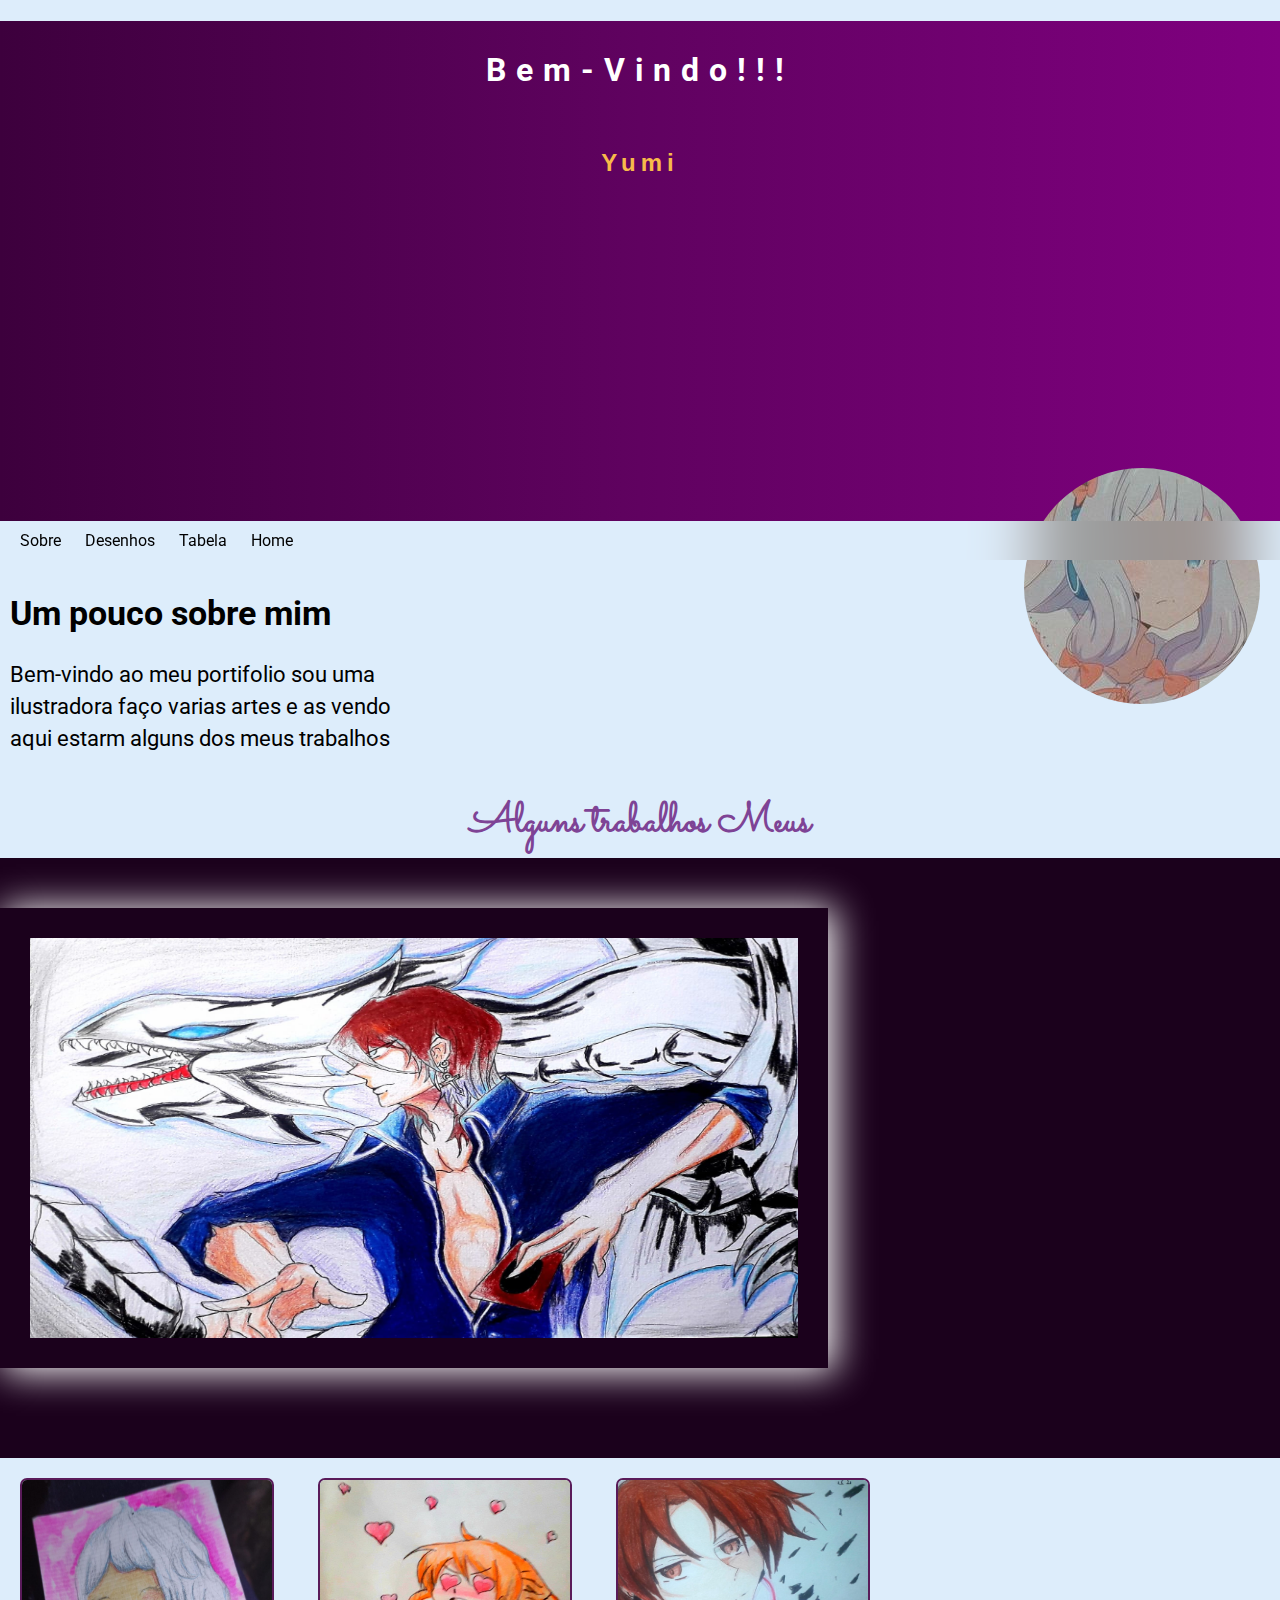
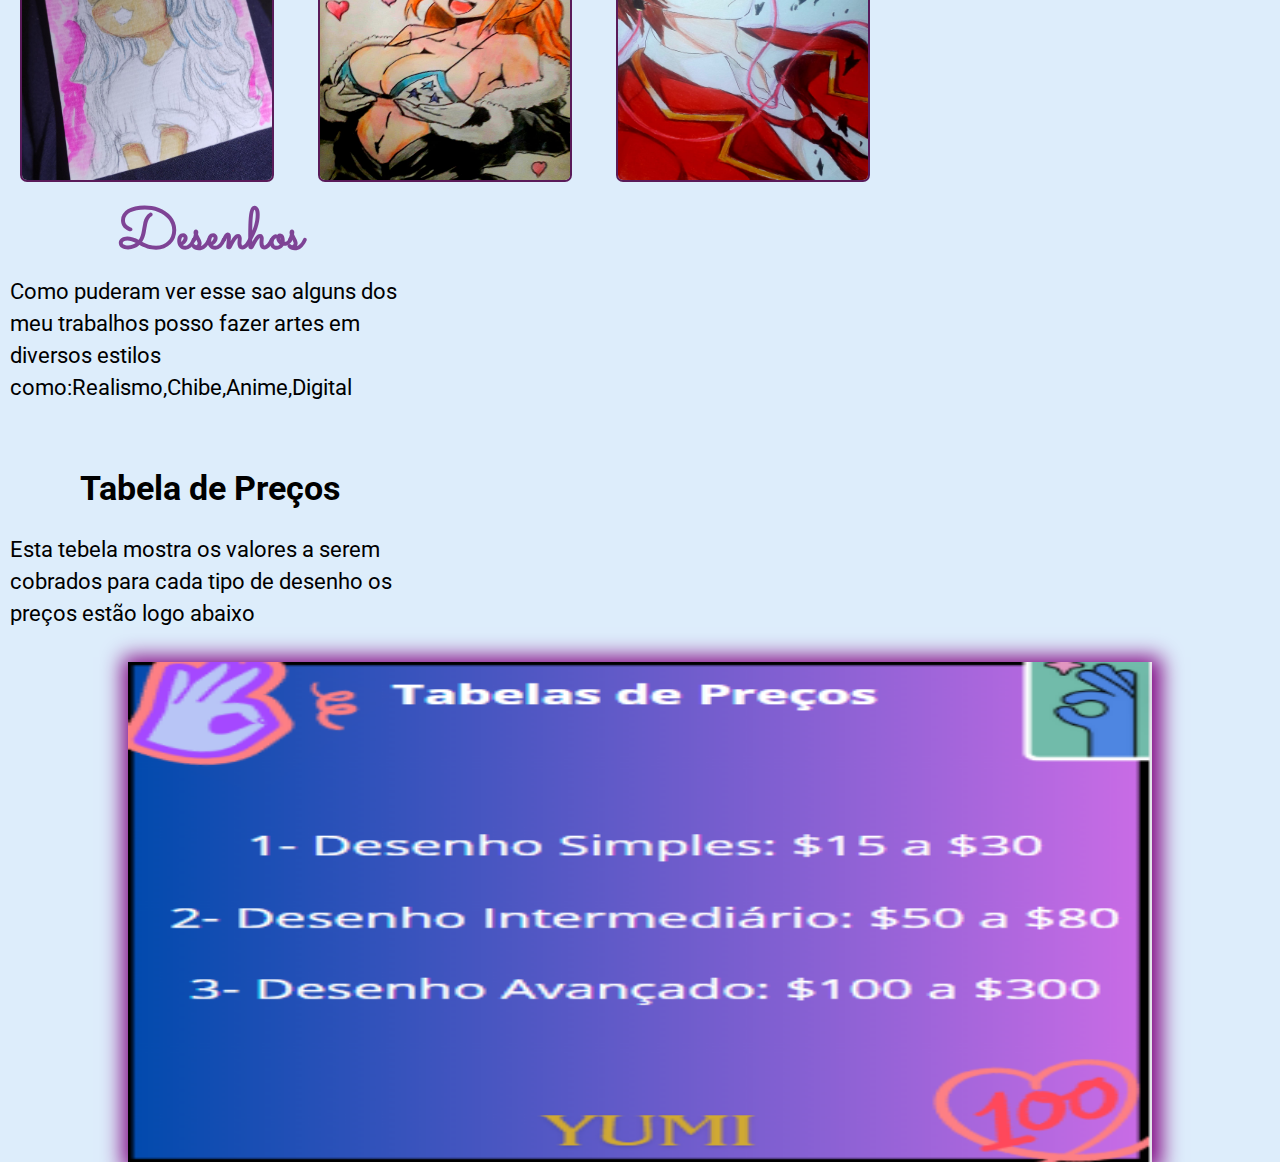
==== index.html @ 0627cec4 "atualizado" ====
<!DOCTYPE html>
<html lang="Pt-br">
<head>
    <meta charset="UTF-8">
    <meta name="viewport" content="width=device-width, initial-scale=1.0">
    <link rel="stylesheet" href="style.css">
    <title>Yumi</title>
</head>
<body>
    <header>
        <img src="image/perfil.jpg" alt="">
        <h1>Bem-Vindo!!!</h1>
        <h2>Yumi</h2>
    </header>
    <nav>
        <a href="#sobre">Sobre</a>
        <a href="#dral">Desenhos</a>
        <a href="#tabela">Tabela</a>
        <a href="#">Home</a>
    </nav>
    <div class="info">
        <h2 id="sobre">Um pouco sobre mim</h2>
        <p>Bem-vindo ao meu portifolio sou uma ilustradora faço varias artes e as vendo aqui estarm alguns dos meus trabalhos </p>
    </div>
    <div class="painel">
        <h2>Alguns trabalhos Meus</h2>
        <div class="artes">
            <div class="fundo">
                <img class="price" src="image/desnhos/kaiba.jpg" alt="">
            </div>
           <div class="desenhos">
               <img src="image/desnhos/yumi.jpg" alt=""> 
               <img src="image/desnhos/nami.jpg" alt="">
               <img src="image/desnhos/yuki.jpg" alt="">
           </div>
        </div>
       <div class="info">
         <h2 id="dral">Desenhos</h2>
            <p>Como puderam ver esse sao alguns dos meu trabalhos posso fazer artes em diversos estilos como:Realismo,Chibe,Anime,Digital</p>
       </div>

    </div>
   
        <div class="info" id="center">
            <h2>Tabela de Preços</h2>
            <p>Esta tebela mostra os valores a serem cobrados para cada tipo de desenho os preços estão logo abaixo</p>
        
        </div>
    
    <img id="tabela" src="image/feito.png" alt="">

</body>
</html>
---- style.css ----
@import url('https://fonts.googleapis.com/css2?family=Mystery+Quest&family=Roboto:ital,wght@0,100;0,300;0,400;0,500;0,700;0,900;1,100;1,300;1,400;1,500;1,700;1,900&display=swap');

@import url('https://fonts.googleapis.com/css2?family=Sacramento&display=swap');



body{
    background-color: rgb(221, 237, 251);
    margin: 0;
    padding: 0;
    font-family: 'roboto','san-serif';
}
header{
    color: white;
    text-align: center;
    background-image: linear-gradient(to left,purple,rgb(96, 2, 96),rgb(61, 0, 61));
    height: 500px;
    width: 100%;
}
header h1{
    font-family: 'Roboto';
    font-weight: bold;
    font-size: 2em;
  padding-top: 30px;
  letter-spacing: 10px;  
}
header h2{
    margin-top: 60px;
    color: rgb(247, 186, 74);
    letter-spacing: 5px;
    font-family: Arial, Helvetica, sans-serif;
}
header img{
    top: 52%;
    right: 20px;
    position: absolute;
    border-radius: 50%;
}
nav{
  
    width: 100%;
    top: 20px;
    position: static;
    background-color: transparent;
    backdrop-filter: blur(30px);
    padding: 10px;

}
nav a{
    margin: 10px;
    text-decoration: none;
    color: rgb(0, 0, 0);
    transition-duration: 0.5s;
}
nav a:hover{
    color: rgb(151, 74, 151);
    font-weight: BOLD;
    font-size: 21px;
}
#sobre:target{

}
#dral:target{

}
#tabela:target{
    
}
.info{
    max-width: 400px;
    padding: 10px;
    line-height: 32px;
    font-size: 1.4em;
    position: relative;
    transition-duration: 2s;
    animation: anima 3s linear;
}

#center h2{
    text-align: center;
}
#tabela{
    box-shadow: 2px 2px 20px 7px purple;
    position: absolute;
    right: 10%;
    width: 80%;
    height: 500px;

}
.info h2:hover{
    animation: anima 3s linear;
}
.info p:hover{
    animation: anima 3s linear;
}
@keyframes anima {
  
    50%{
        opacity:20% ;
        left: 100px;
    }
    75%{
        left: 60px;
        opacity:50% 
    }
    100%{
        opacity: 100%;
        left: 0;
    }
}
.painel h2{
    margin: 5px;
    font-size: 2.6em;
    font-family: 'Sacramento', cursive;
    text-align: center;
    color:rgb(126, 67, 149);
}
.fundo{
    background-color: rgb(27, 1, 28);
    height: 600px;
    width: 100%;
}
.price{
    transition-duration: 1s;
    box-shadow: 5px 2px 36px 2px white;
   position: absolute;
    padding: 30px;
    margin-top: 50px;
    width: 60%;
    height: 400px;
    animation: arte 4s infinite;

}
.price:hover{
    width: 70%;
    height: 450px;
}
@keyframes arte{
  
    20%{
        left: 30px;
    }
    50%{
        left: 0;
    }
}
.desenhos img{
    border-radius: 7px;
    border: 2px solid rgb(89, 27, 89);
    margin: 10px;
    width: 250px;
    height: 300px;
    position: relative;
    display: inline;
    margin: 20px;
    transition-duration: 1s;
}
.desenhos img:hover{
    width: 270px;
    height: 330px;
}
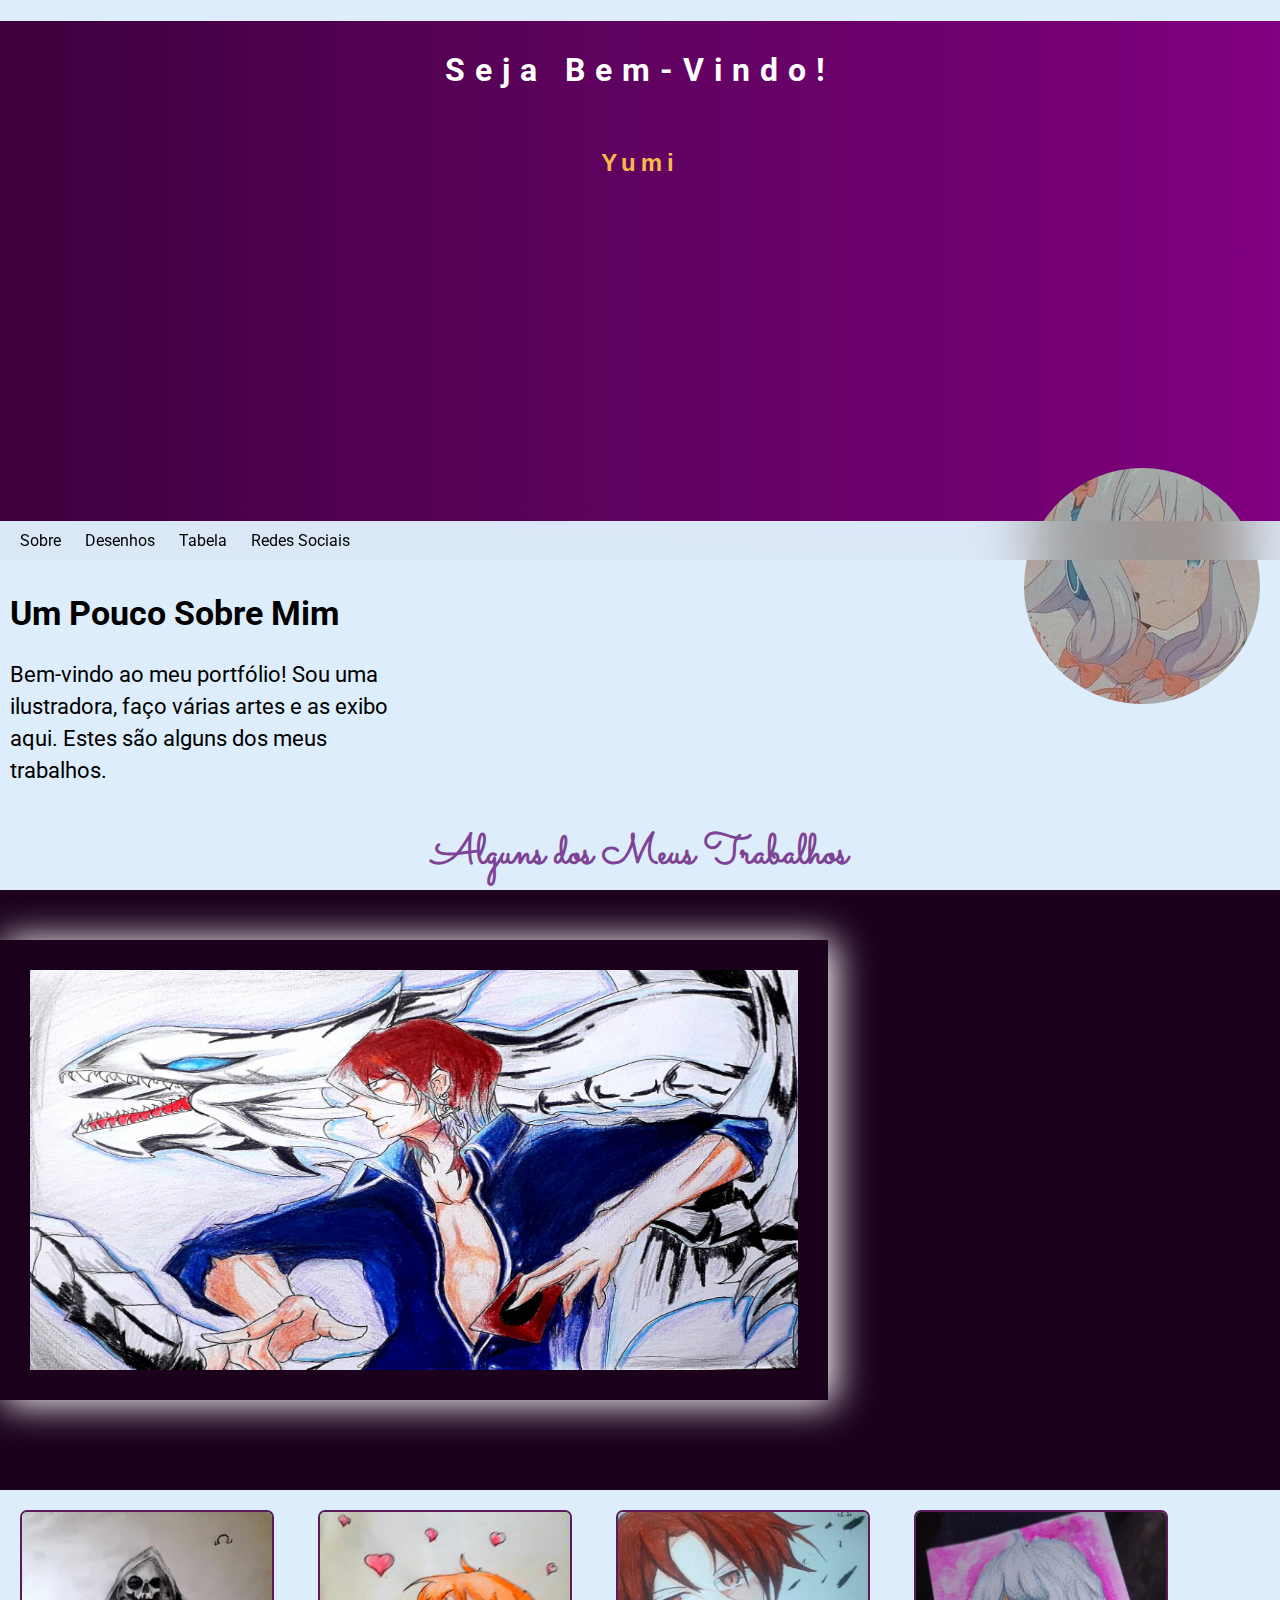
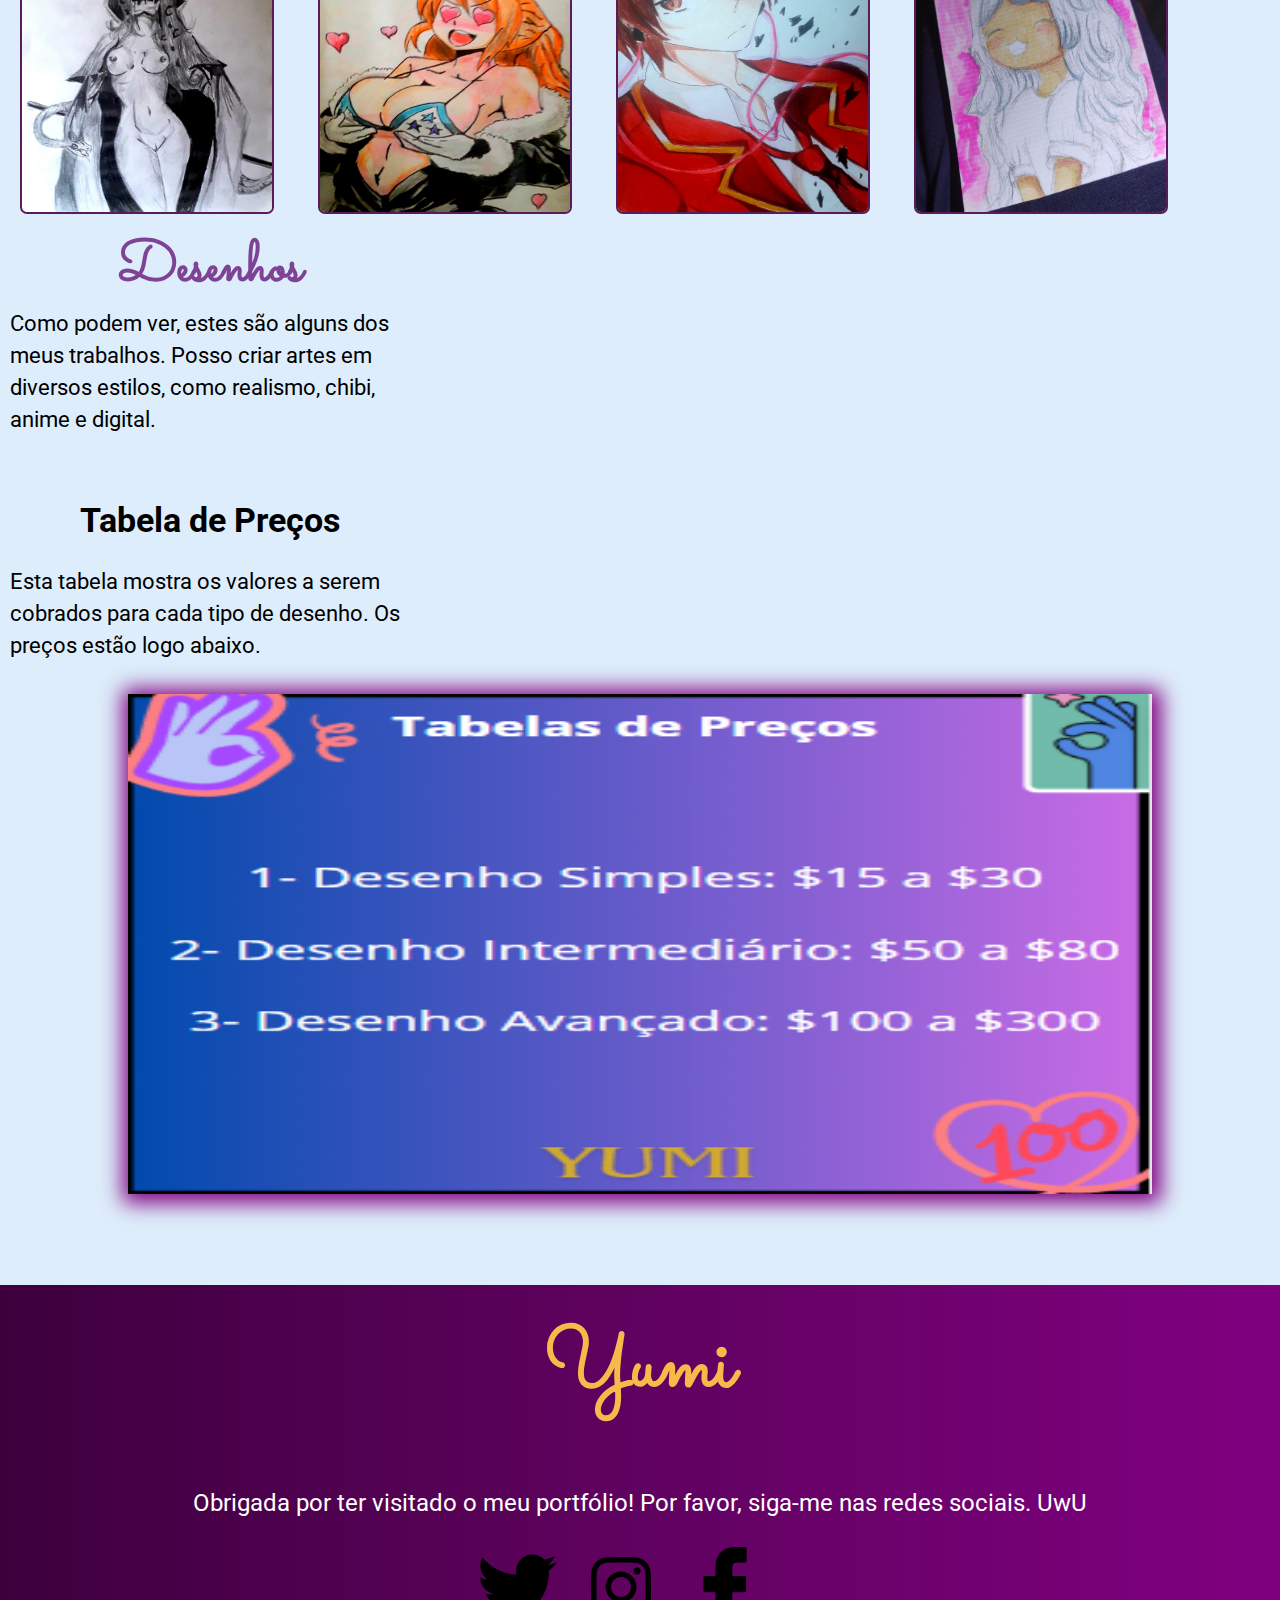
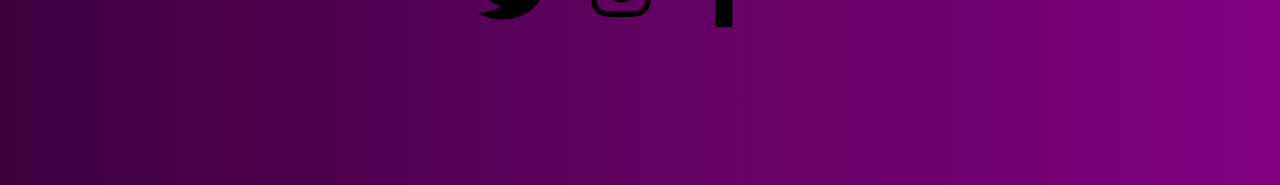
==== commit 5eacf5ea: "atualizei mais" ====
--- a/index.html
+++ b/index.html
@@ -1,5 +1,5 @@
 <!DOCTYPE html>
-<html lang="Pt-br">
+<html lang="pt-BR">
 <head>
     <meta charset="UTF-8">
     <meta name="viewport" content="width=device-width, initial-scale=1.0">
@@ -9,45 +9,52 @@
 <body>
     <header>
         <img src="image/perfil.jpg" alt="">
-        <h1>Bem-Vindo!!!</h1>
+        <h1>Seja Bem-Vindo!</h1>
         <h2>Yumi</h2>
     </header>
     <nav>
         <a href="#sobre">Sobre</a>
         <a href="#dral">Desenhos</a>
         <a href="#tabela">Tabela</a>
-        <a href="#">Home</a>
+        <a href="#final">Redes Sociais</a>
     </nav>
     <div class="info">
-        <h2 id="sobre">Um pouco sobre mim</h2>
-        <p>Bem-vindo ao meu portifolio sou uma ilustradora faço varias artes e as vendo aqui estarm alguns dos meus trabalhos </p>
+        <h2 id="sobre">Um Pouco Sobre Mim</h2>
+        <p>Bem-vindo ao meu portfólio! Sou uma ilustradora, faço várias artes e as exibo aqui. Estes são alguns dos meus trabalhos.</p>
     </div>
     <div class="painel">
-        <h2>Alguns trabalhos Meus</h2>
+        <h2>Alguns dos Meus Trabalhos</h2>
         <div class="artes">
             <div class="fundo">
                 <img class="price" src="image/desnhos/kaiba.jpg" alt="">
             </div>
            <div class="desenhos">
-               <img src="image/desnhos/yumi.jpg" alt=""> 
-               <img src="image/desnhos/nami.jpg" alt="">
+               <img src="image/desnhos/morte.jpg" alt="">
+               <img src="image/desnhos/nami.jpg" alt=""> 
                <img src="image/desnhos/yuki.jpg" alt="">
+               <img src="image/desnhos/yumi.jpg" alt="">
            </div>
         </div>
        <div class="info">
          <h2 id="dral">Desenhos</h2>
-            <p>Como puderam ver esse sao alguns dos meu trabalhos posso fazer artes em diversos estilos como:Realismo,Chibe,Anime,Digital</p>
+            <p>Como podem ver, estes são alguns dos meus trabalhos. Posso criar artes em diversos estilos, como realismo, chibi, anime e digital.</p>
        </div>
-
     </div>
    
-        <div class="info" id="center">
-            <h2>Tabela de Preços</h2>
-            <p>Esta tebela mostra os valores a serem cobrados para cada tipo de desenho os preços estão logo abaixo</p>
-        
-        </div>
+    <div class="info" id="center">
+        <h2>Tabela de Preços</h2>
+        <p>Esta tabela mostra os valores a serem cobrados para cada tipo de desenho. Os preços estão logo abaixo.</p>
+    </div>
     
     <img id="tabela" src="image/feito.png" alt="">
-
+    <div class="mais" id="final">
+        <h1>Yumi</h1>
+        <p>Obrigada por ter visitado o meu portfólio! Por favor, siga-me nas redes sociais. UwU</p>
+        <div id="social">
+            <a href=""><img src="image/social/twiter.png" alt=""></a>
+            <a href=""><img src="image/social/insta.png" alt=""></a>
+            <a href=""><img src="image/social/face.png" alt=""></a>
+        </div>
+    </div>
 </body>
-</html>+</html>
--- a/style.css
+++ b/style.css
@@ -2,7 +2,9 @@
 
 @import url('https://fonts.googleapis.com/css2?family=Sacramento&display=swap');
 
-
+:root{
+ --curso:'Sacramento'
+}
 
 body{
     background-color: rgb(221, 237, 251);
@@ -66,6 +68,9 @@
 #tabela:target{
     
 }
+#final:target{
+
+}
 .info{
     max-width: 400px;
     padding: 10px;
@@ -80,9 +85,10 @@
     text-align: center;
 }
 #tabela{
+    margin-bottom: 30px;
     box-shadow: 2px 2px 20px 7px purple;
-    position: absolute;
-    right: 10%;
+    position: relative;
+    left: 10%;
     width: 80%;
     height: 500px;
 
@@ -158,4 +164,38 @@
 .desenhos img:hover{
     width: 270px;
     height: 330px;
-}+}
+.mais{
+    color: white;
+    height: 500px;
+    width: 100%;
+    background-image: linear-gradient(to left,purple,rgb(96, 2, 96),rgb(61, 0, 61));
+}
+.mais h1{
+    padding-top: 20px;
+    font-size: 5.4em;
+    text-align: center;
+    color: rgb(247, 186, 74);
+    font-family: var(--curso);
+}
+.mais p{
+    font-size: 24px;
+    text-align: center;
+}
+#social{
+    align-items: center;
+    margin: 30px;
+    
+}
+#social img{
+    display: inline;
+    margin-left: 20px;
+    left: 35%;
+    position: relative;
+    width: 80px;
+    transition-duration: 1s;
+
+}
+#social img:hover{
+    width: 100px;
+}
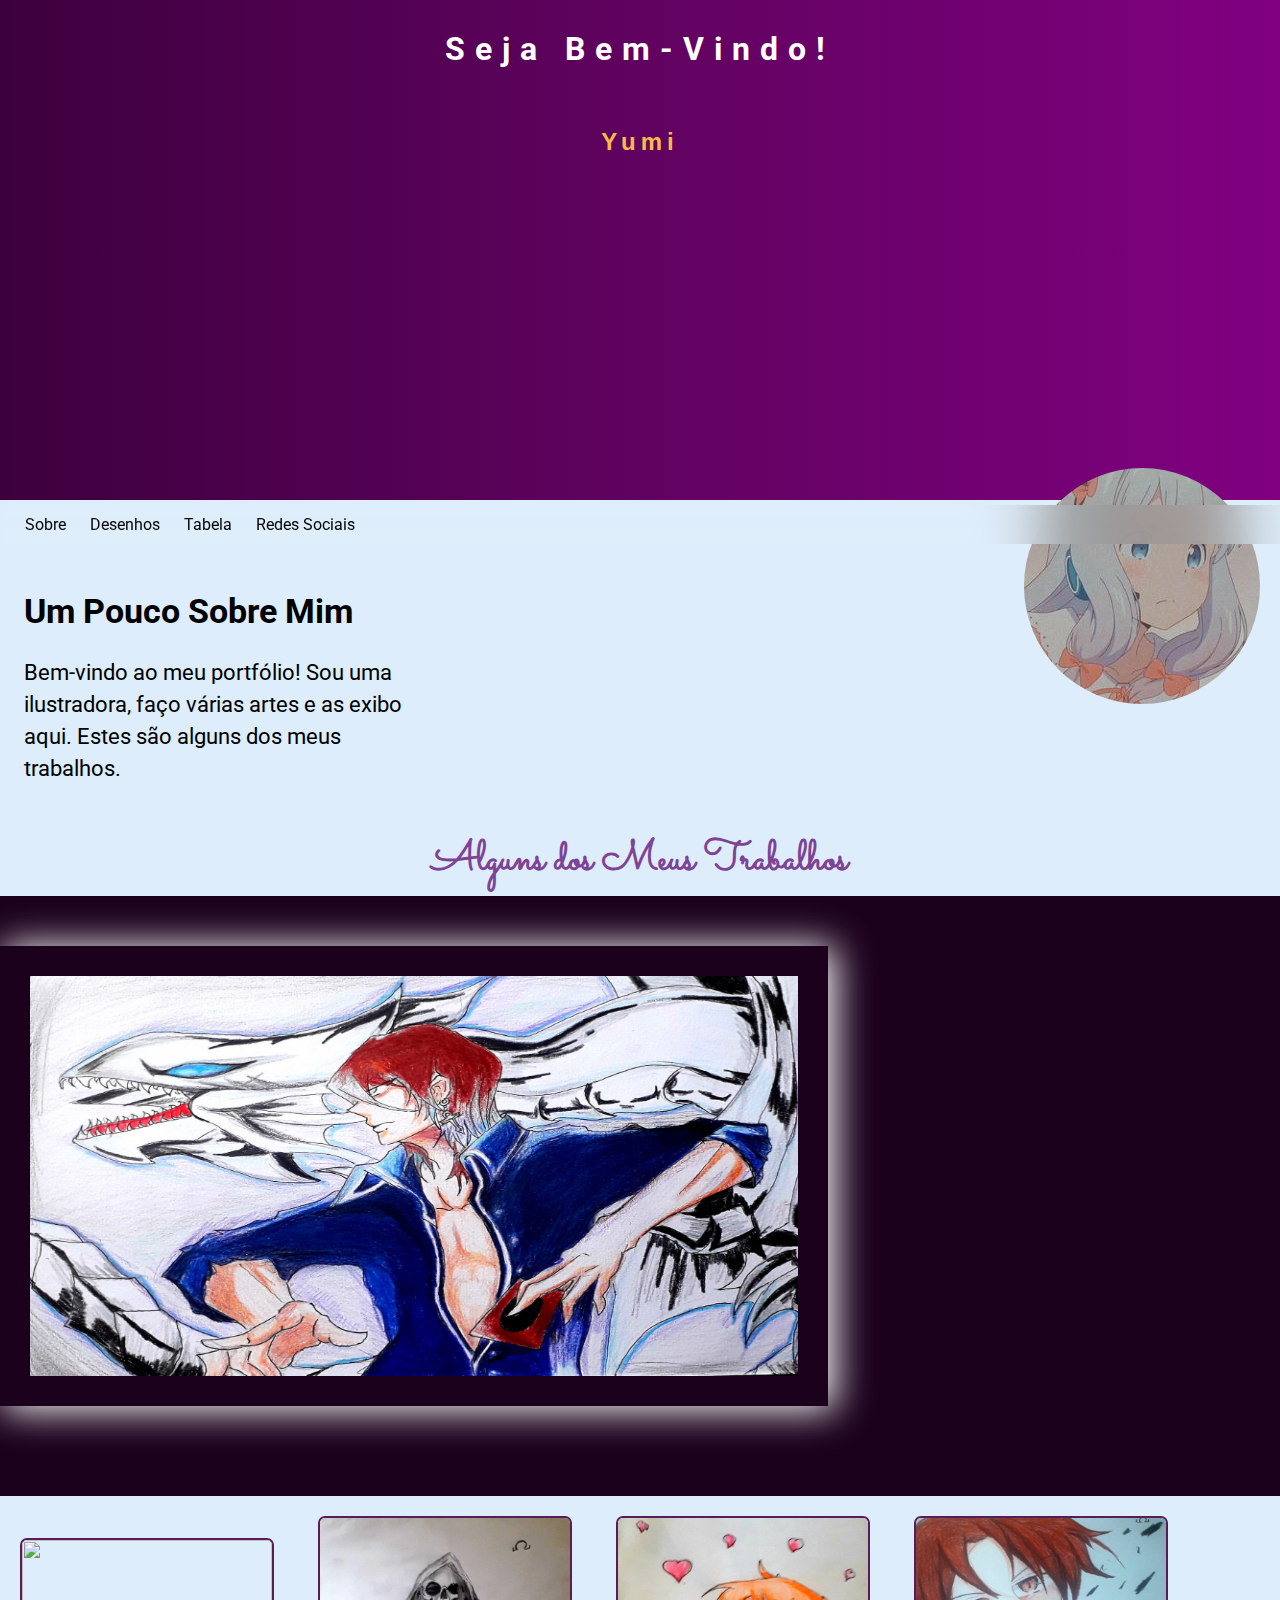
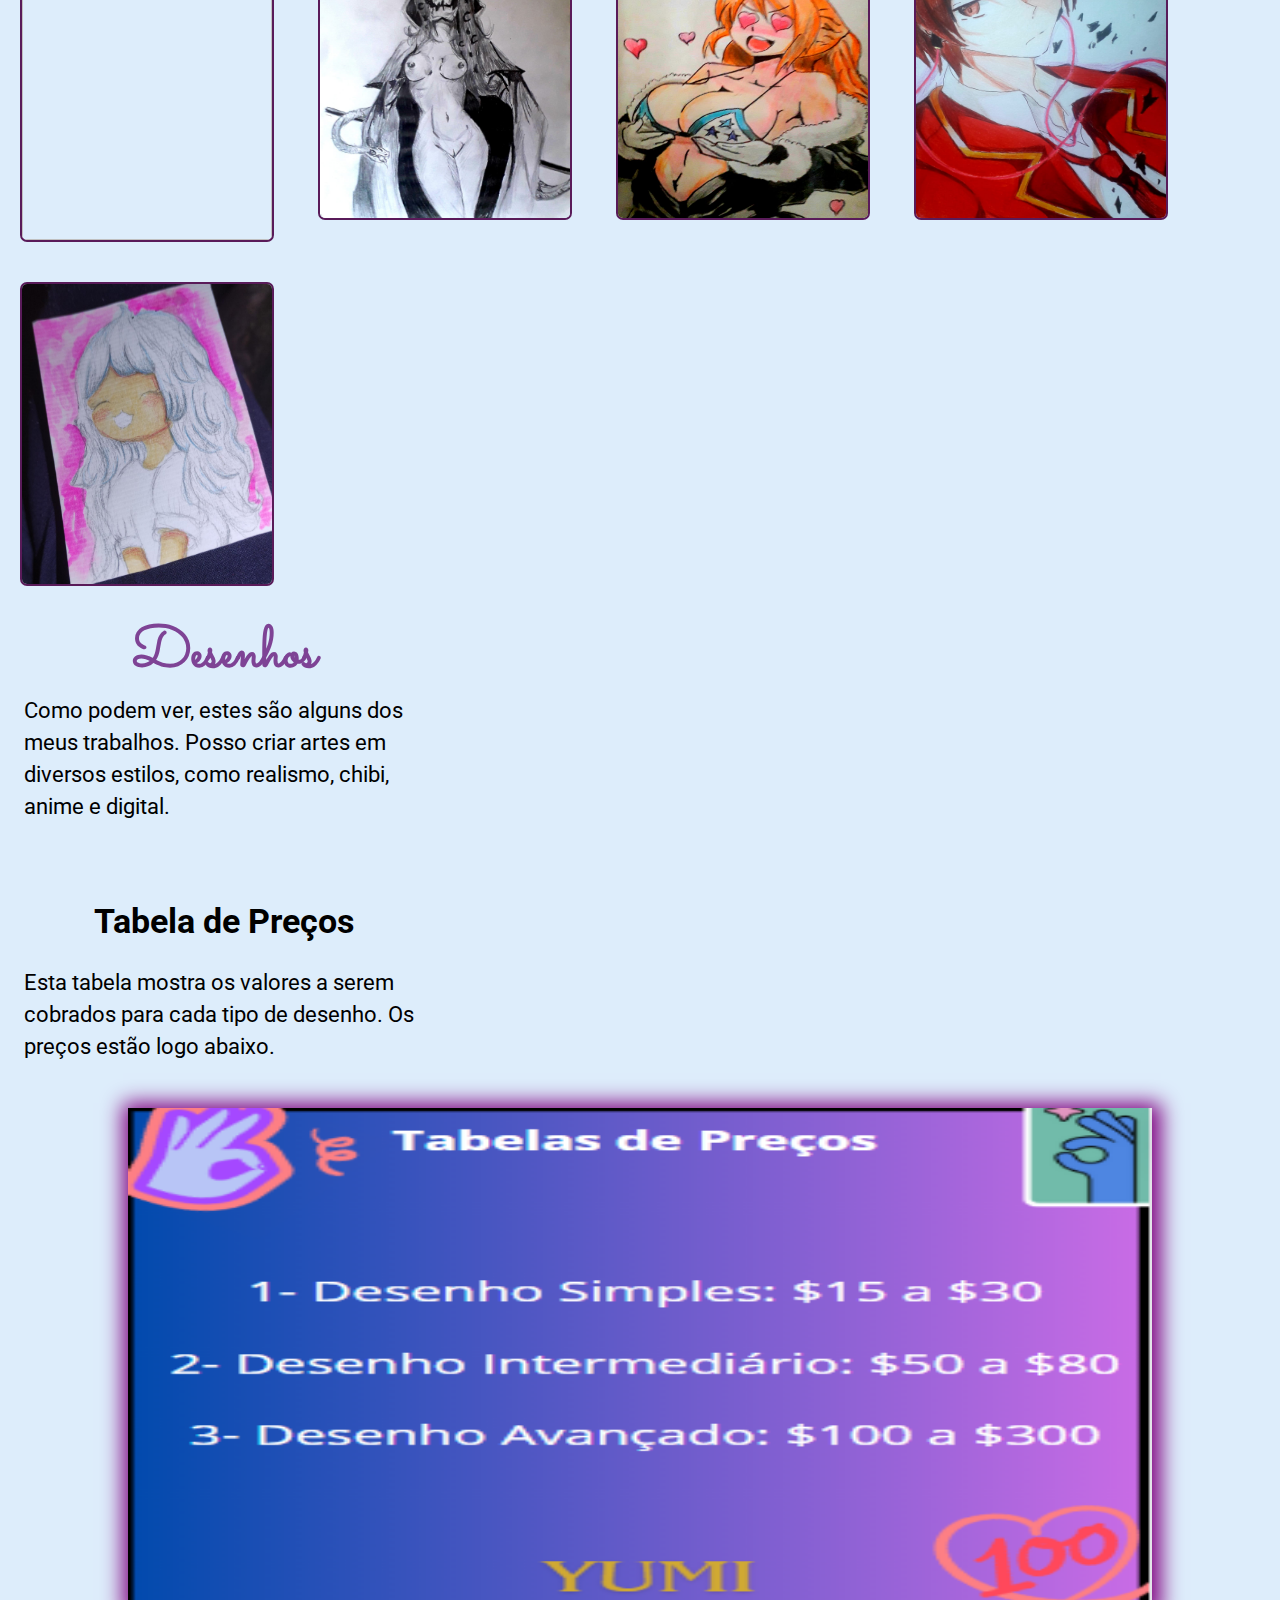
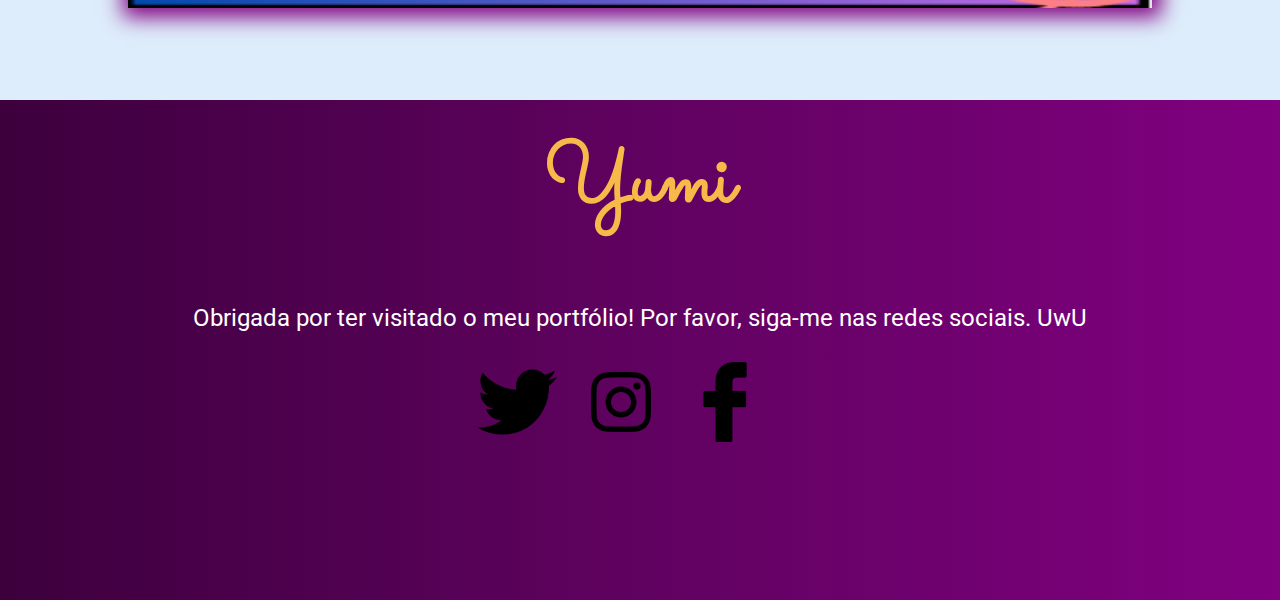
==== commit 21936bca: "novas coisas" ====
--- a/index.html
+++ b/index.html
@@ -3,6 +3,7 @@
 <head>
     <meta charset="UTF-8">
     <meta name="viewport" content="width=device-width, initial-scale=1.0">
+    <link rel="shortcut icon" href="image/social/logo.jpg" type="image/x-icon">
     <link rel="stylesheet" href="style.css">
     <title>Yumi</title>
 </head>
@@ -29,6 +30,7 @@
                 <img class="price" src="image/desnhos/kaiba.jpg" alt="">
             </div>
            <div class="desenhos">
+                <img src="" alt="">
                <img src="image/desnhos/morte.jpg" alt="">
                <img src="image/desnhos/nami.jpg" alt=""> 
                <img src="image/desnhos/yuki.jpg" alt="">
--- a/style.css
+++ b/style.css
@@ -20,9 +20,10 @@
     width: 100%;
 }
 header h1{
+    margin: 0;
     font-family: 'Roboto';
     font-weight: bold;
-    font-size: 2em;
+    font-size:2em ;
   padding-top: 30px;
   letter-spacing: 10px;  
 }
@@ -39,7 +40,7 @@
     border-radius: 50%;
 }
 nav{
-  
+    margin: 5px;
     width: 100%;
     top: 20px;
     position: static;
@@ -72,6 +73,7 @@
 
 }
 .info{
+    margin: 14px;
     max-width: 400px;
     padding: 10px;
     line-height: 32px;
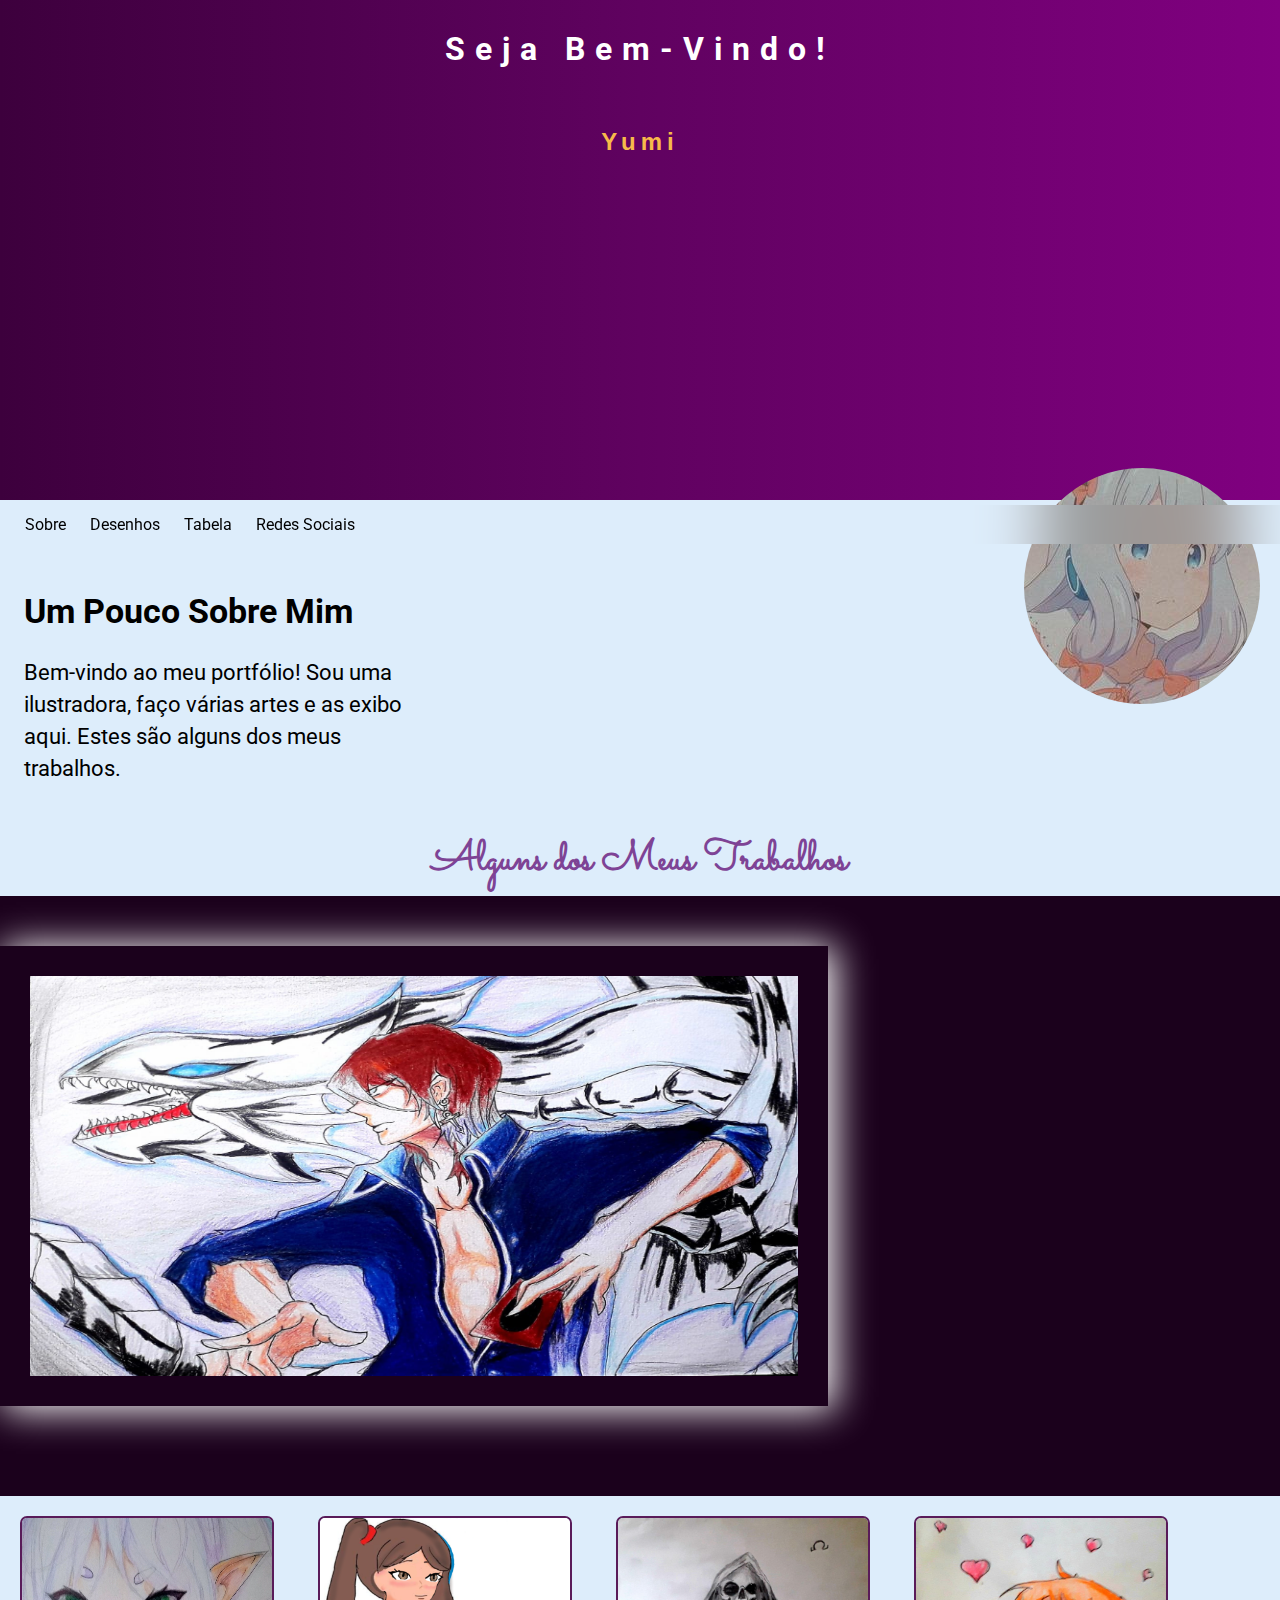
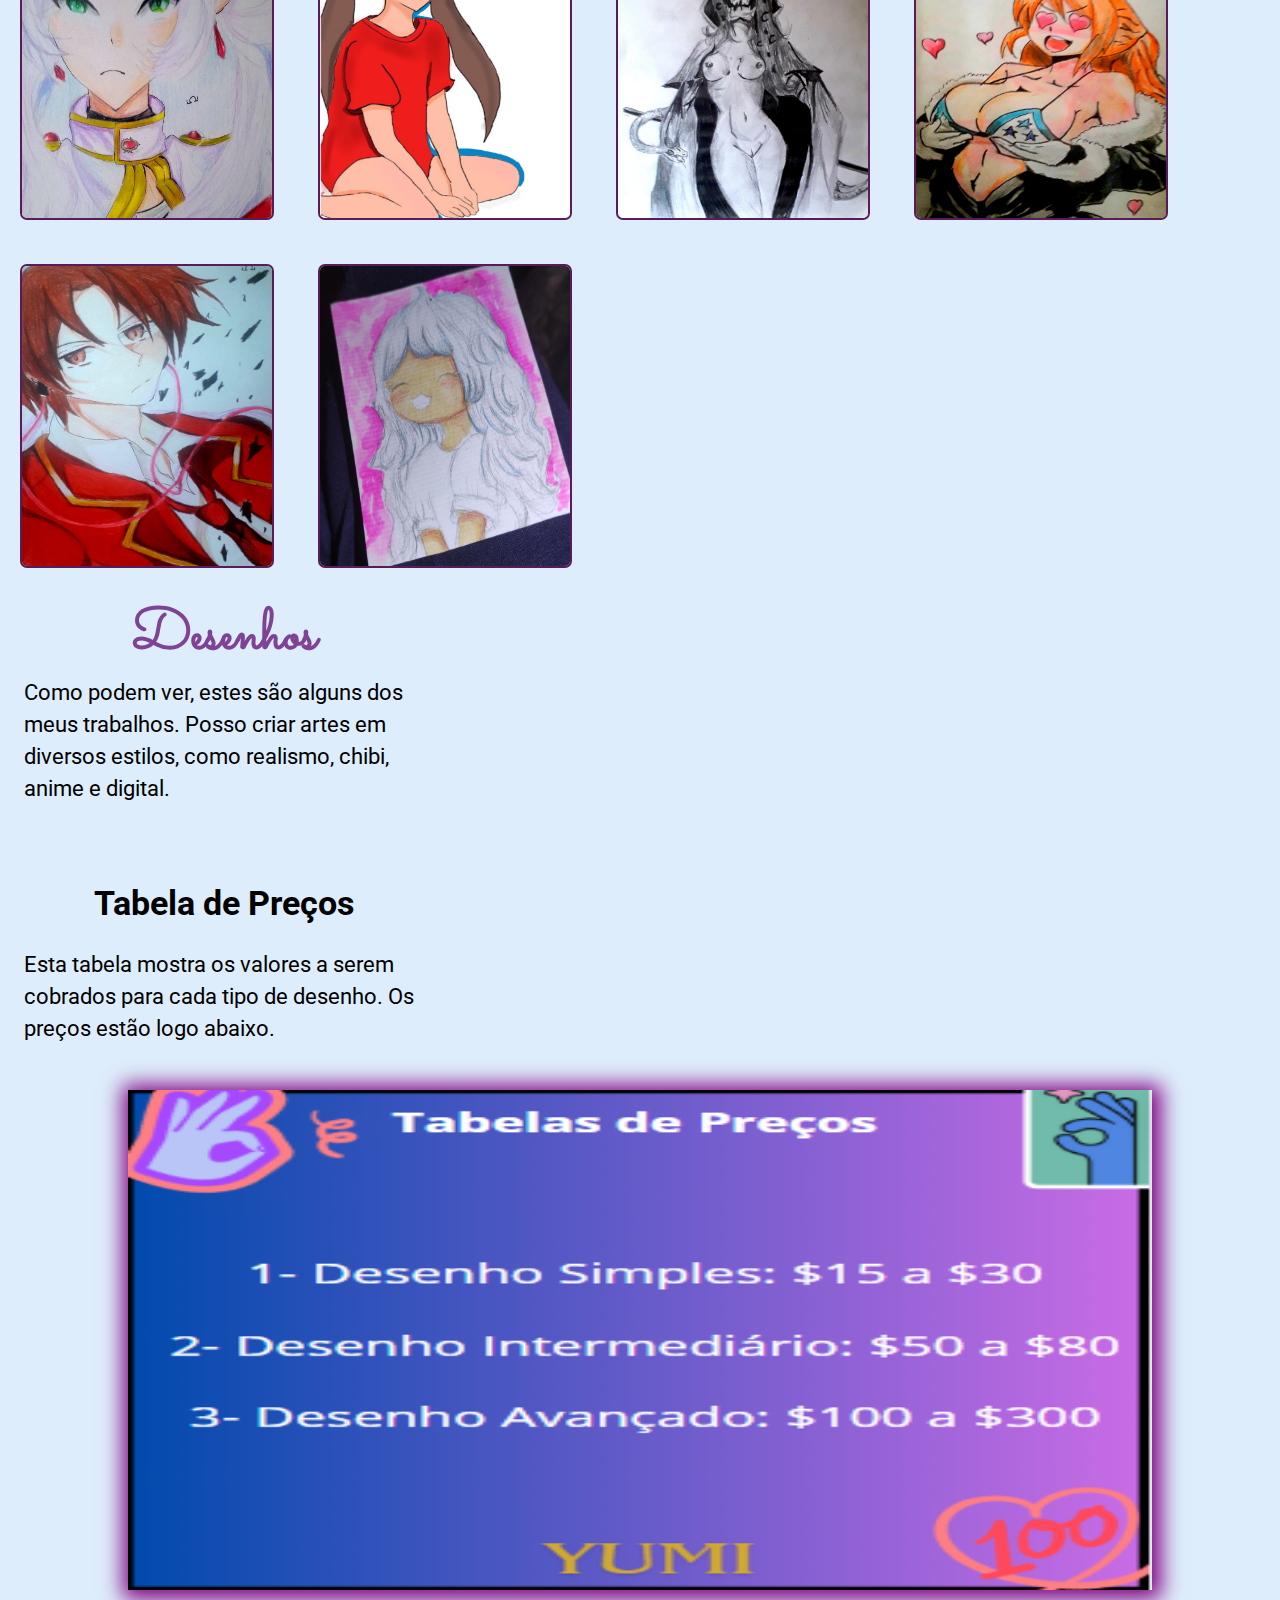
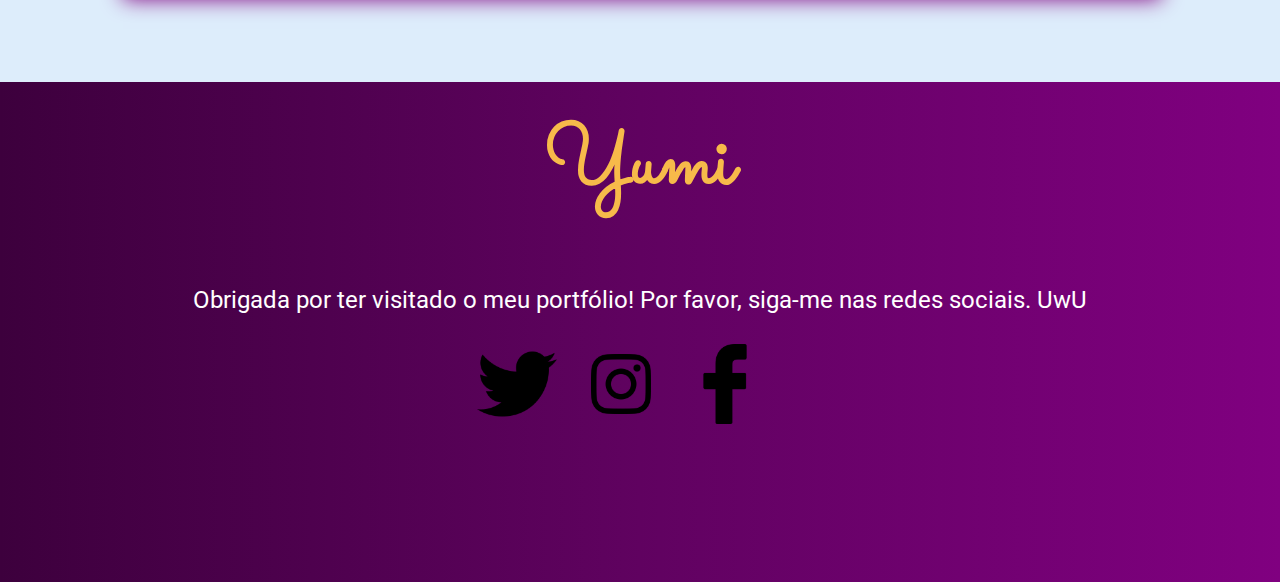
==== commit af1700e7: "outras coisas" ====
--- a/index.html
+++ b/index.html
@@ -30,11 +30,12 @@
                 <img class="price" src="image/desnhos/kaiba.jpg" alt="">
             </div>
            <div class="desenhos">
-                <img src="" alt="">
-               <img src="image/desnhos/morte.jpg" alt="">
-               <img src="image/desnhos/nami.jpg" alt=""> 
-               <img src="image/desnhos/yuki.jpg" alt="">
-               <img src="image/desnhos/yumi.jpg" alt="">
+               <img src="image/desnhos/freiren.jpg" alt="friren">
+               <img src="image/desnhos/digital.png" alt="digital_Art">
+               <img src="image/desnhos/morte.jpg" alt="imagem.morte">
+               <img src="image/desnhos/nami.jpg" alt="nami_one_piece"> 
+               <img src="image/desnhos/yuki.jpg" alt="YUki">
+               <img src="image/desnhos/yumi.jpg" alt="Yumi">
            </div>
         </div>
        <div class="info">
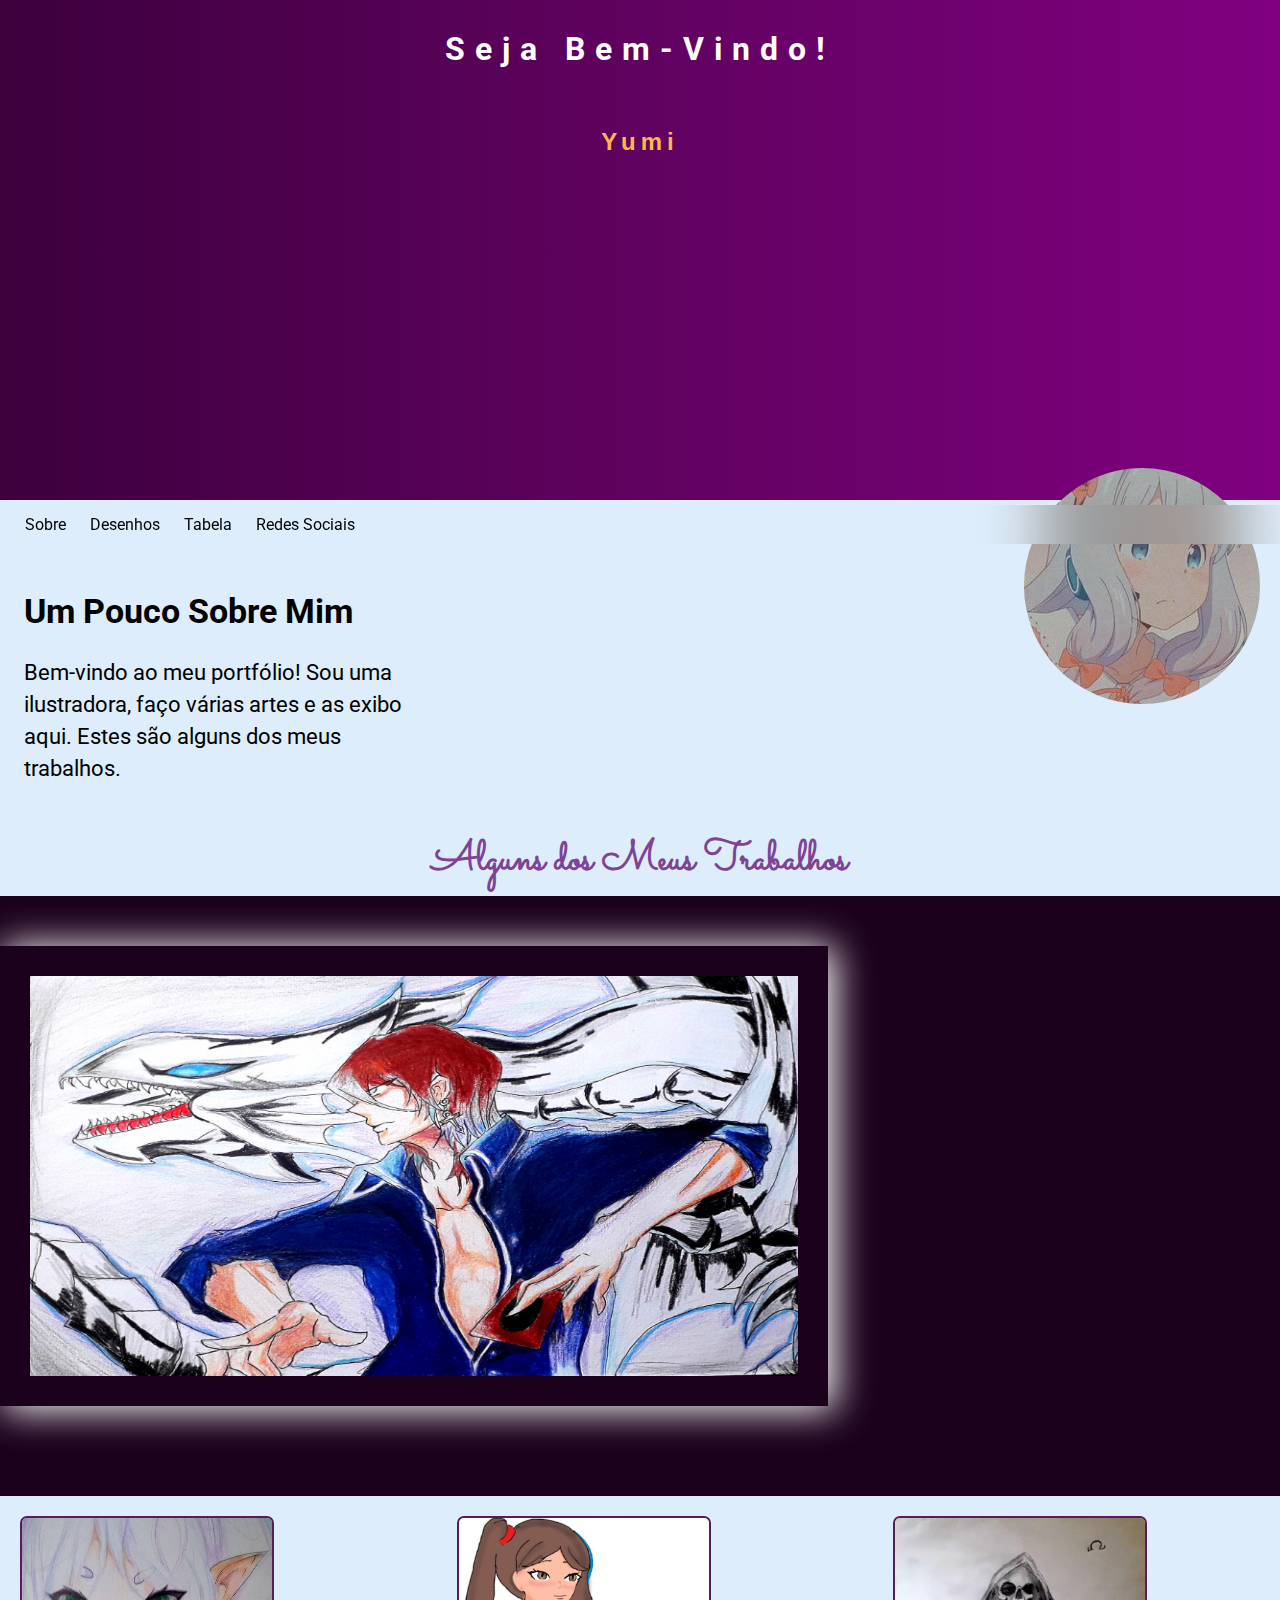
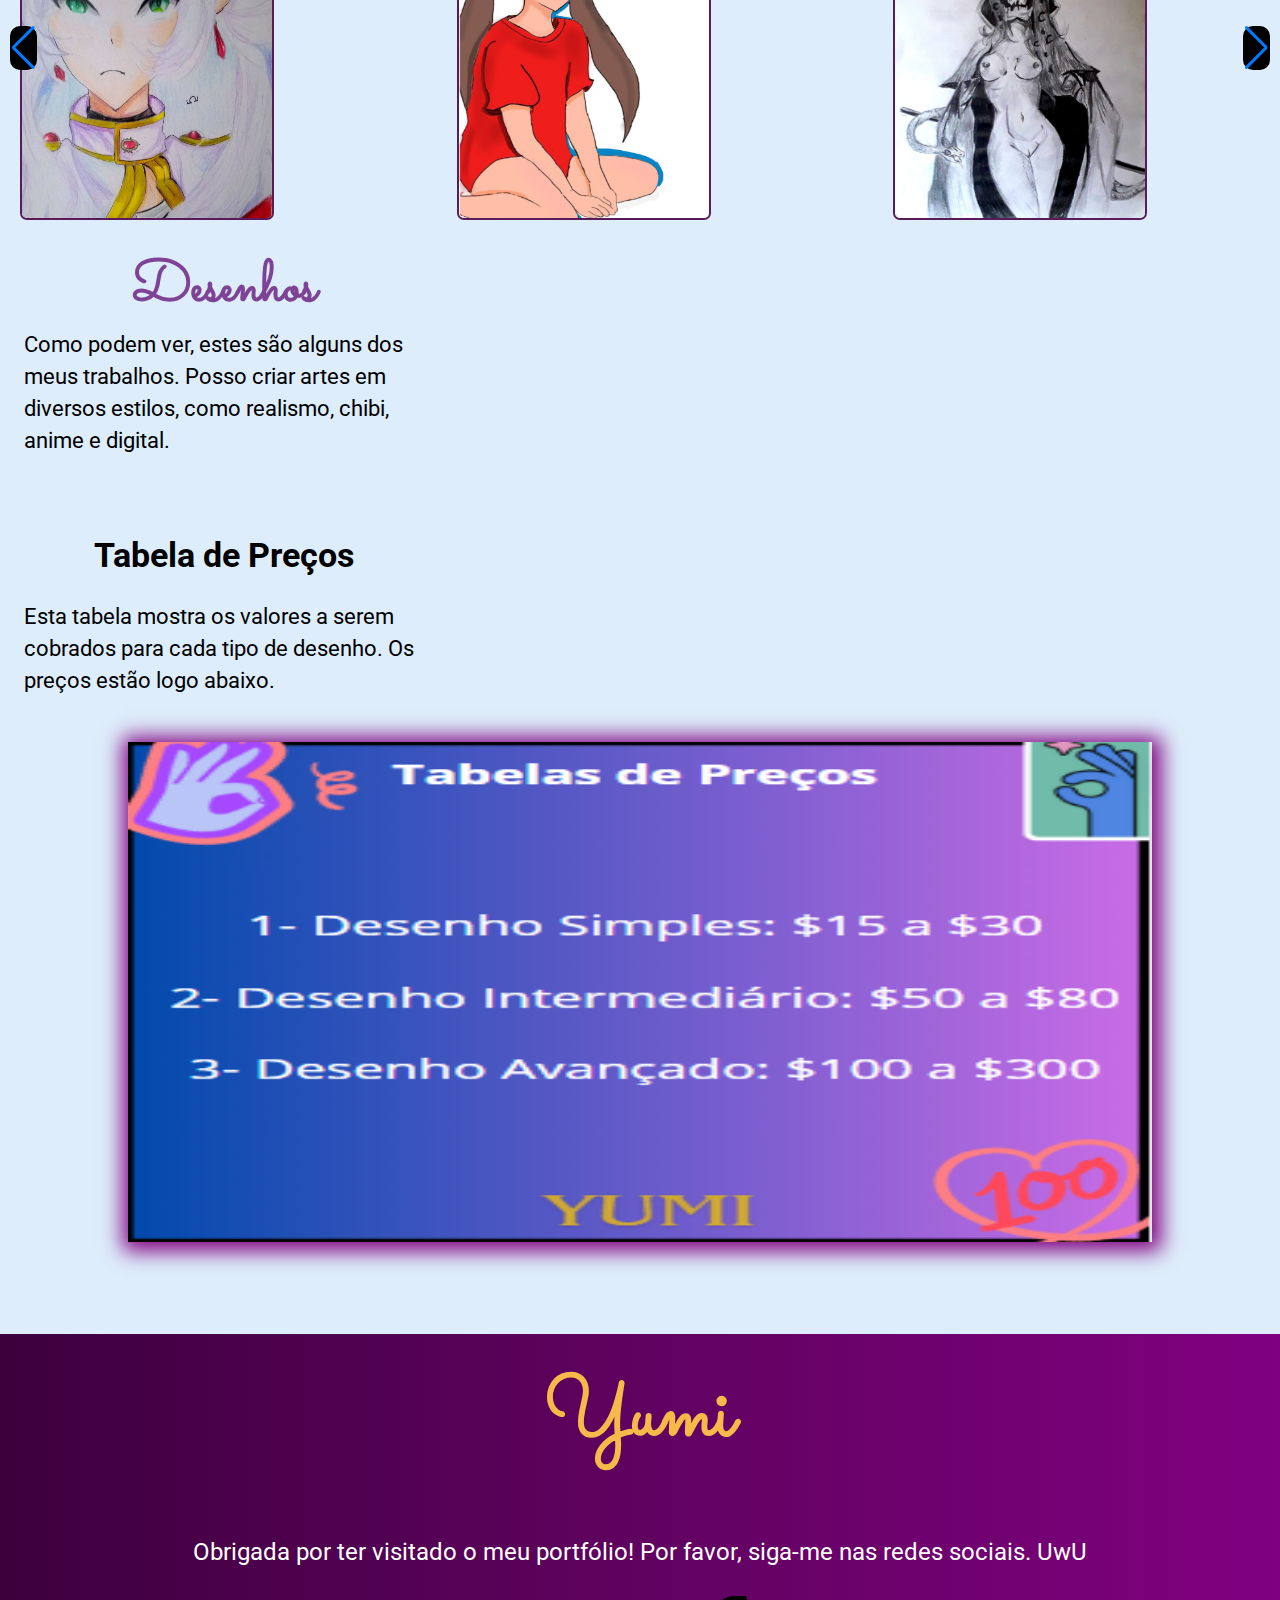
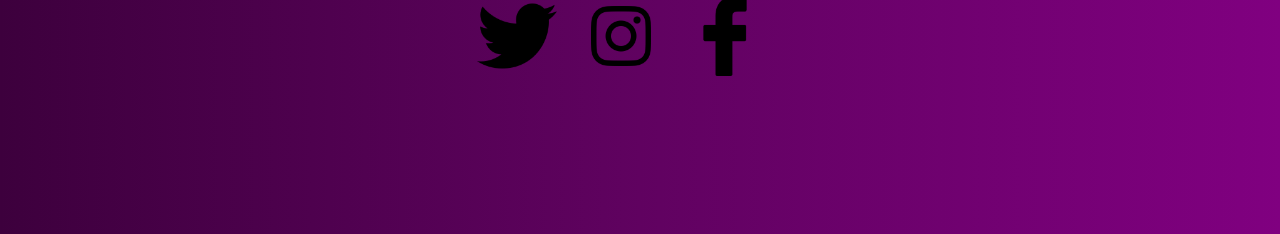
==== commit d72d7bd1: "novas coisas adicionadas" ====
--- a/index.html
+++ b/index.html
@@ -5,6 +5,8 @@
     <meta name="viewport" content="width=device-width, initial-scale=1.0">
     <link rel="shortcut icon" href="image/social/logo.jpg" type="image/x-icon">
     <link rel="stylesheet" href="style.css">
+    <!-- Adicione a biblioteca do Swiper -->
+    <link rel="stylesheet" href="https://unpkg.com/swiper/swiper-bundle.min.css">
     <title>Yumi</title>
 </head>
 <body>
@@ -29,19 +31,26 @@
             <div class="fundo">
                 <img class="price" src="image/desnhos/kaiba.jpg" alt="">
             </div>
-           <div class="desenhos">
-               <img src="image/desnhos/freiren.jpg" alt="friren">
-               <img src="image/desnhos/digital.png" alt="digital_Art">
-               <img src="image/desnhos/morte.jpg" alt="imagem.morte">
-               <img src="image/desnhos/nami.jpg" alt="nami_one_piece"> 
-               <img src="image/desnhos/yuki.jpg" alt="YUki">
-               <img src="image/desnhos/yumi.jpg" alt="Yumi">
-           </div>
+            <div class="desenhos swiper-container"> <!-- Adicione a classe swiper-container aqui -->
+                <div class="swiper-wrapper"> <!-- Adicione a classe swiper-wrapper aqui -->
+                    <div class="swiper-slide"><img src="image/desnhos/freiren.jpg" alt="friren"></div>
+                    <div class="swiper-slide"><img src="image/desnhos/digital.png" alt="digital_Art"></div>
+                    <div class="swiper-slide"><img src="image/desnhos/morte.jpg" alt="imagem.morte"></div>
+                    <div class="swiper-slide"><img src="image/desnhos/nami.jpg" alt="nami_one_piece"></div>
+                    <div class="swiper-slide"><img src="image/desnhos/yuki.jpg" alt="YUki"></div>
+                    <div class="swiper-slide"><img src="image/desnhos/yumi.jpg" alt="Yumi"></div>
+                    <div class="swiper-slide"><img src="image/desnhos/chibi (1).jpg" alt="Yumi"></div>
+                    <div class="swiper-slide"><img src="image/desnhos/rascunho.jpg" alt="Yumi"></div>
+                </div>
+                <!-- Adicione botões de navegação -->
+                <div class="swiper-button-next"></div>
+                <div class="swiper-button-prev"></div>
+            </div>
         </div>
-       <div class="info">
-         <h2 id="dral">Desenhos</h2>
+        <div class="info">
+            <h2 id="dral">Desenhos</h2>
             <p>Como podem ver, estes são alguns dos meus trabalhos. Posso criar artes em diversos estilos, como realismo, chibi, anime e digital.</p>
-       </div>
+        </div>
     </div>
    
     <div class="info" id="center">
@@ -59,5 +68,20 @@
             <a href=""><img src="image/social/face.png" alt=""></a>
         </div>
     </div>
+
+    <!-- Adicione o código JavaScript para inicializar o Swiper -->
+    <script src="https://unpkg.com/swiper/swiper-bundle.min.js"></script>
+    <script>
+        // Inicialize o Swiper
+        var swiper = new Swiper('.swiper-container', {
+            slidesPerView: 3,
+            spaceBetween: 30,
+            loop: true,
+            navigation: {
+                nextEl: '.swiper-button-next',
+                prevEl: '.swiper-button-prev',
+            },
+        });
+    </script>
 </body>
 </html>
--- a/style.css
+++ b/style.css
@@ -201,3 +201,25 @@
 #social img:hover{
     width: 100px;
 }
+/* Estilos para os botões de navegação do Swiper */
+/* Estilos para o contêiner do Swiper */
+.desenhos {
+    position: relative;
+}
+
+/* Estilos para os botões de navegação do Swiper */
+.swiper-button-next,
+.swiper-button-prev {
+    position: absolute;
+    top: 50%;
+    transform: translateY(-50%);
+    width: 60px;
+    height: 60px;
+    background-color: black;
+    border-radius: 10px;
+    z-index: 10;
+    cursor: pointer;
+    transition: background-color 0.3s ease;
+}
+
+
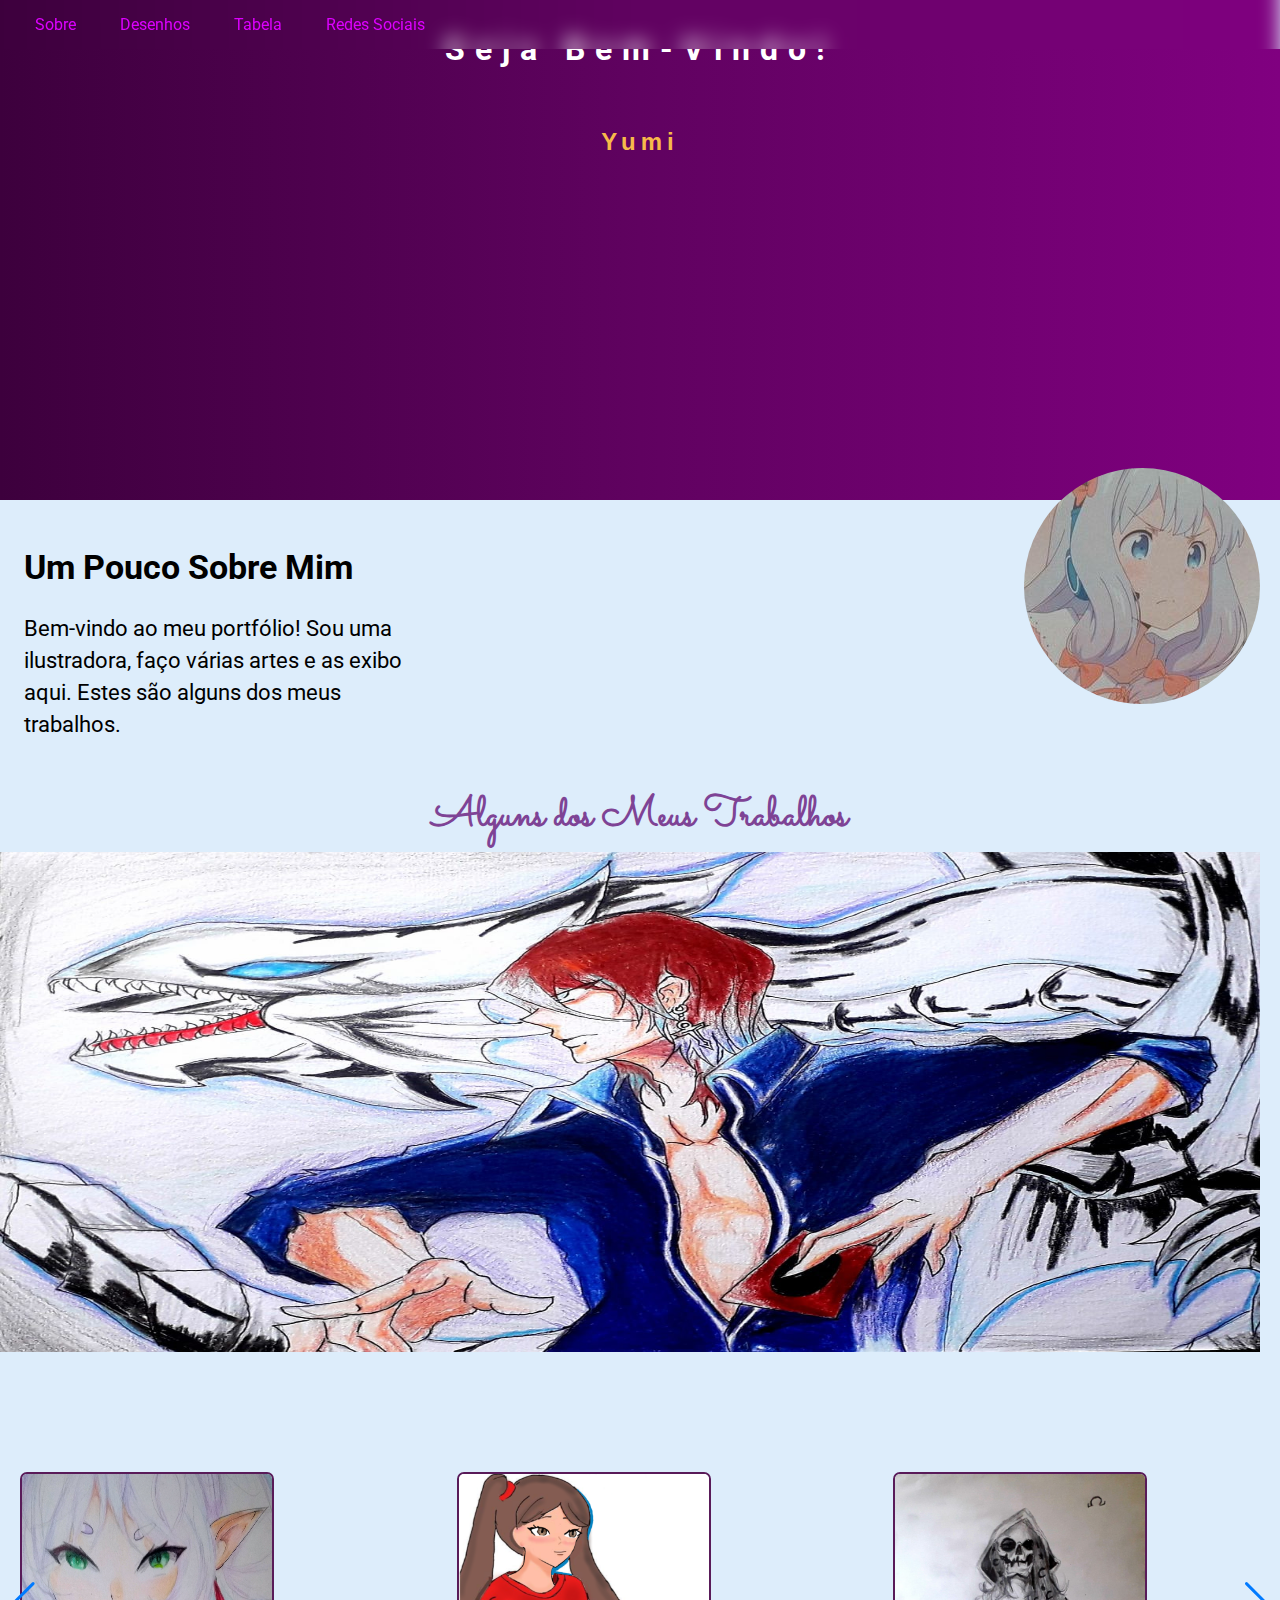
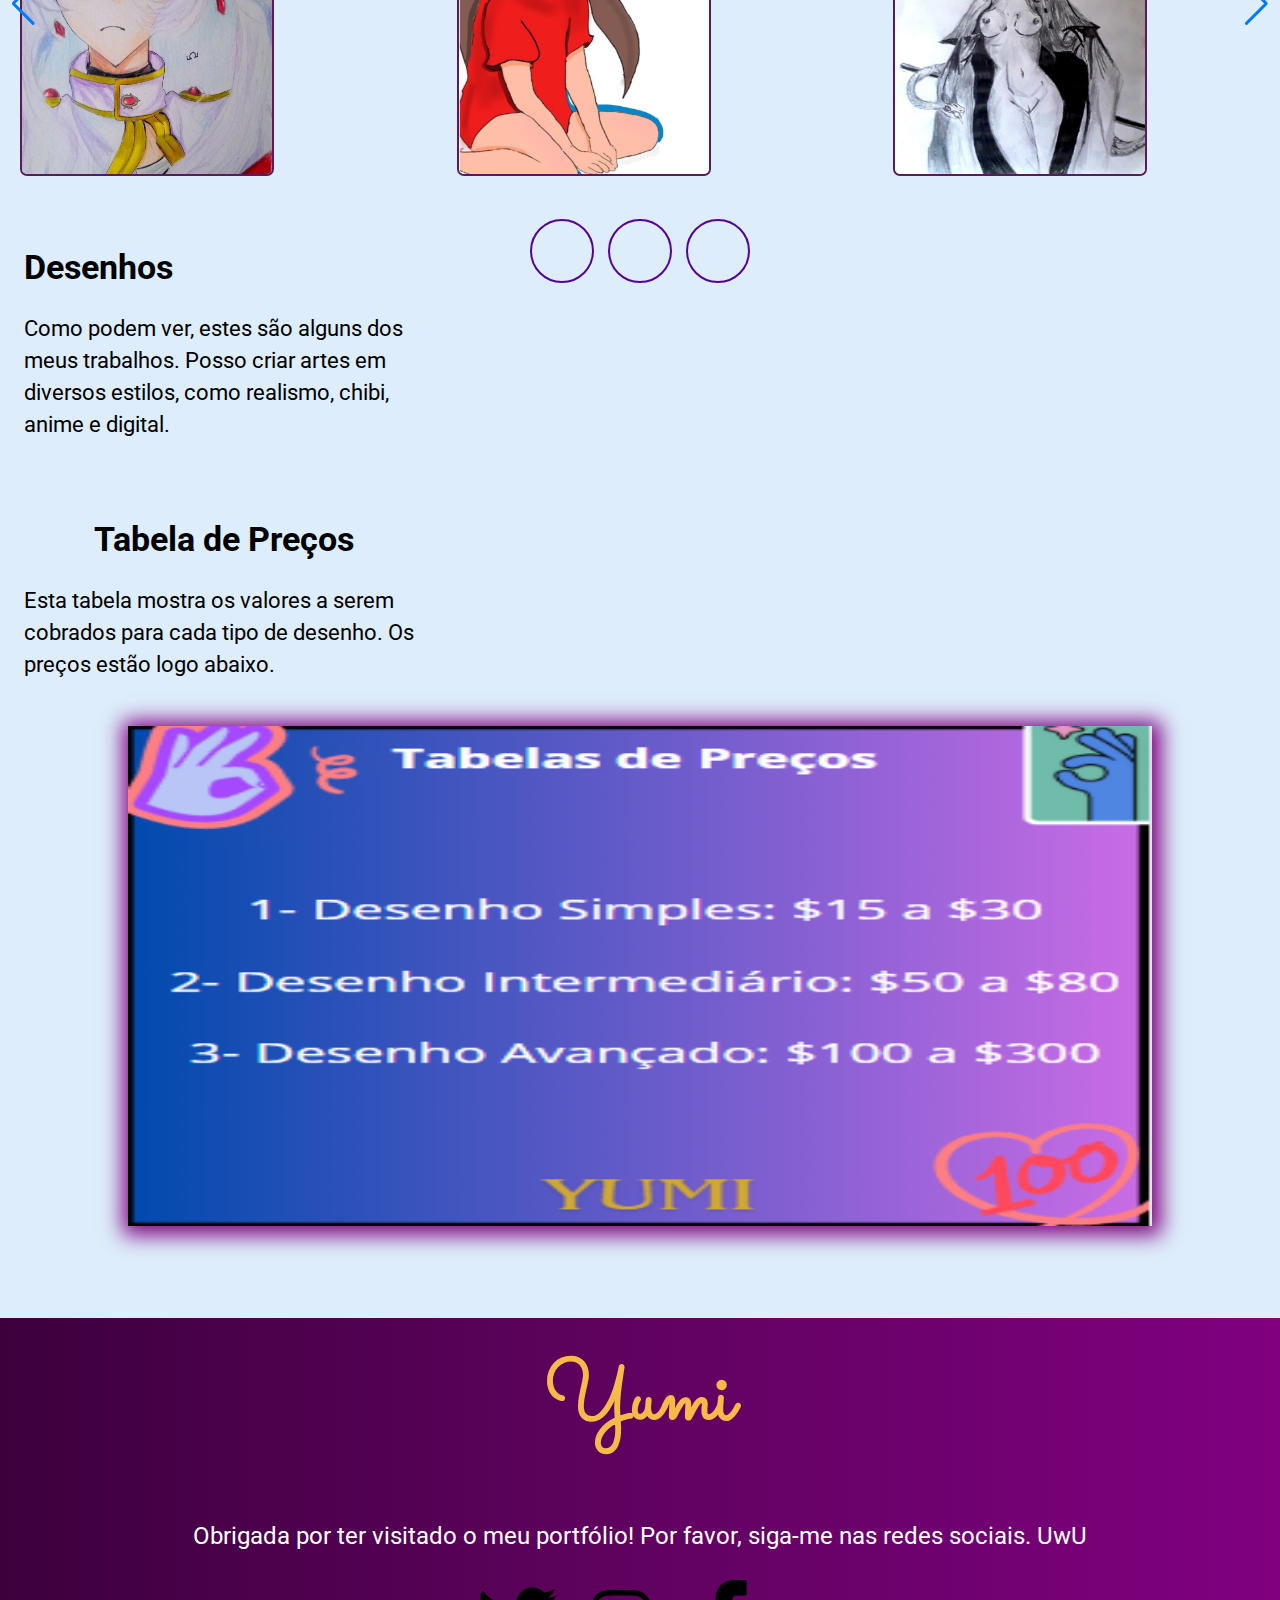
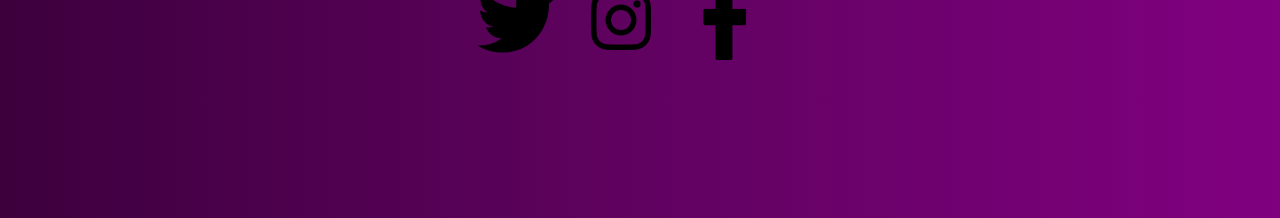
==== commit 79c499e6: "coloqeui slides" ====
--- a/index.html
+++ b/index.html
@@ -28,8 +28,25 @@
     <div class="painel">
         <h2>Alguns dos Meus Trabalhos</h2>
         <div class="artes">
-            <div class="fundo">
-                <img class="price" src="image/desnhos/kaiba.jpg" alt="">
+                <input type="radio" name="slides" id="slides1" checked>
+                <input type="radio" name="slides" id="slides2">
+                <input type="radio" name="slides" id="slides3">
+
+                <div class="slide s1">
+                    <img class="pequeno" src="image/desnhos/kaiba.jpg" alt="">
+                </div>
+                <div class="slide">
+                    <div class="pequeno"><img src="image/desnhos/yumi.jpg" alt=""></div>
+                </div>
+                <div class="slide">
+                    <div id="grande"><img src="image/desnhos/freiren.jpg" alt=""></div>
+                </div>
+    
+                <div class="navigation">
+                    <label class="bar" for="slides1"></label>
+                    <label class="bar" for="slides2"></label>
+                    <label class="bar" for="slides3"></label>
+                </div>
             </div>
             <div class="desenhos swiper-container"> <!-- Adicione a classe swiper-container aqui -->
                 <div class="swiper-wrapper"> <!-- Adicione a classe swiper-wrapper aqui -->
--- a/style.css
+++ b/style.css
@@ -40,23 +40,24 @@
     border-radius: 50%;
 }
 nav{
-    margin: 5px;
-    width: 100%;
-    top: 20px;
-    position: static;
+    
+    width: 100%;
+    top: 0;
+    position: fixed;
     background-color: transparent;
-    backdrop-filter: blur(30px);
-    padding: 10px;
+    backdrop-filter: blur(10px);
+    padding: 15px;
+    z-index: 1000;
 
 }
 nav a{
-    margin: 10px;
+    margin: 20px;
     text-decoration: none;
-    color: rgb(0, 0, 0);
+    color: rgb(221, 0, 255);
     transition-duration: 0.5s;
 }
 nav a:hover{
-    color: rgb(151, 74, 151);
+    color: rgb(255, 92, 255);
     font-weight: BOLD;
     font-size: 21px;
 }
@@ -123,35 +124,76 @@
     text-align: center;
     color:rgb(126, 67, 149);
 }
-.fundo{
-    background-color: rgb(27, 1, 28);
-    height: 600px;
-    width: 100%;
-}
-.price{
-    transition-duration: 1s;
-    box-shadow: 5px 2px 36px 2px white;
-   position: absolute;
-    padding: 30px;
-    margin-top: 50px;
-    width: 60%;
-    height: 400px;
-    animation: arte 4s infinite;
-
-}
-.price:hover{
+.navigation{
+    
+    position:absolute ;
+    
+    left: 50%;
+    bottom: -110%;
+    transform: translate(-50%);
+    display: inline-flex;
+    
+}
+.bar{
+    cursor: pointer;
+    margin: 7px;
+    border-radius: 50%;
+    height: 60px;
+    width: 60px;
+    border: 2px solid rgb(86, 2, 147);
+    transition-duration: 0.5s;
+
+}
+.bar:hover{
+    
+    background-color: rgb(97, 2, 174);
+}
+
+input{
+    display: none;
+}
+.artes{
+  
+    display: flex;
+    width: 300%;
+    height: 500px;
+    margin-bottom: 100px;
+}
+.slide{
+   
+    display: flex;
+    width: 100%;
+    transition: .6s;
+
+}
+.slide img{  
+    margin-right: 20px;
+    display: flex;
+    width: 100%;
+    height: 100%;
+}
+#grande {
+    height: 100%;
+    width: 30%;
+
+}
+.pequeno{
     width: 70%;
-    height: 450px;
-}
-@keyframes arte{
-  
-    20%{
-        left: 30px;
-    }
-    50%{
-        left: 0;
-    }
-}
+}
+#slides1:checked ~ .s1{
+    margin-left: 0;
+
+}
+#slides2:checked ~ .s1{
+    margin-left: -50%;
+
+}
+#slides3:checked ~ .s1{
+  
+    margin-left: -195%;
+
+}
+
 .desenhos img{
     border-radius: 7px;
     border: 2px solid rgb(89, 27, 89);
@@ -206,7 +248,7 @@
 .desenhos {
     position: relative;
 }
-
+  
 /* Estilos para os botões de navegação do Swiper */
 .swiper-button-next,
 .swiper-button-prev {
@@ -214,8 +256,8 @@
     top: 50%;
     transform: translateY(-50%);
     width: 60px;
-    height: 60px;
-    background-color: black;
+    height: 200px;
+    background-color: transparent;
     border-radius: 10px;
     z-index: 10;
     cursor: pointer;
@@ -223,3 +265,33 @@
 }
 
 
+/* Estilos para o contêiner do Swiper */
+.desenhos {
+    
+    position: relative;
+    overflow: hidden; /* Garante que os slides não ultrapassem os limites do contêiner */
+}
+
+/* Estilos para os botões de navegação do Swiper */
+/* Estilos para os slides */
+.swiper-slide {
+    position: relative;
+    flex-shrink: 0;
+    width: 100%; /* Define a largura dos slides como 100% */
+    height: 300px; /* Altura fixa para os slides */
+    margin-right: 20px; /* Adiciona um espaço entre os slides */
+}
+
+/* Estilos adicionais para telas pequenas */
+@media (max-width: 608px) {
+    .swiper-slide {
+        height: 200px; /* Reduz a altura dos slides em telas pequenas */
+        margin-right: 10px; /* Reduz o espaço entre os slides em telas pequenas */
+    }
+    nav{
+        display: none;
+    }
+    
+}
+
+
